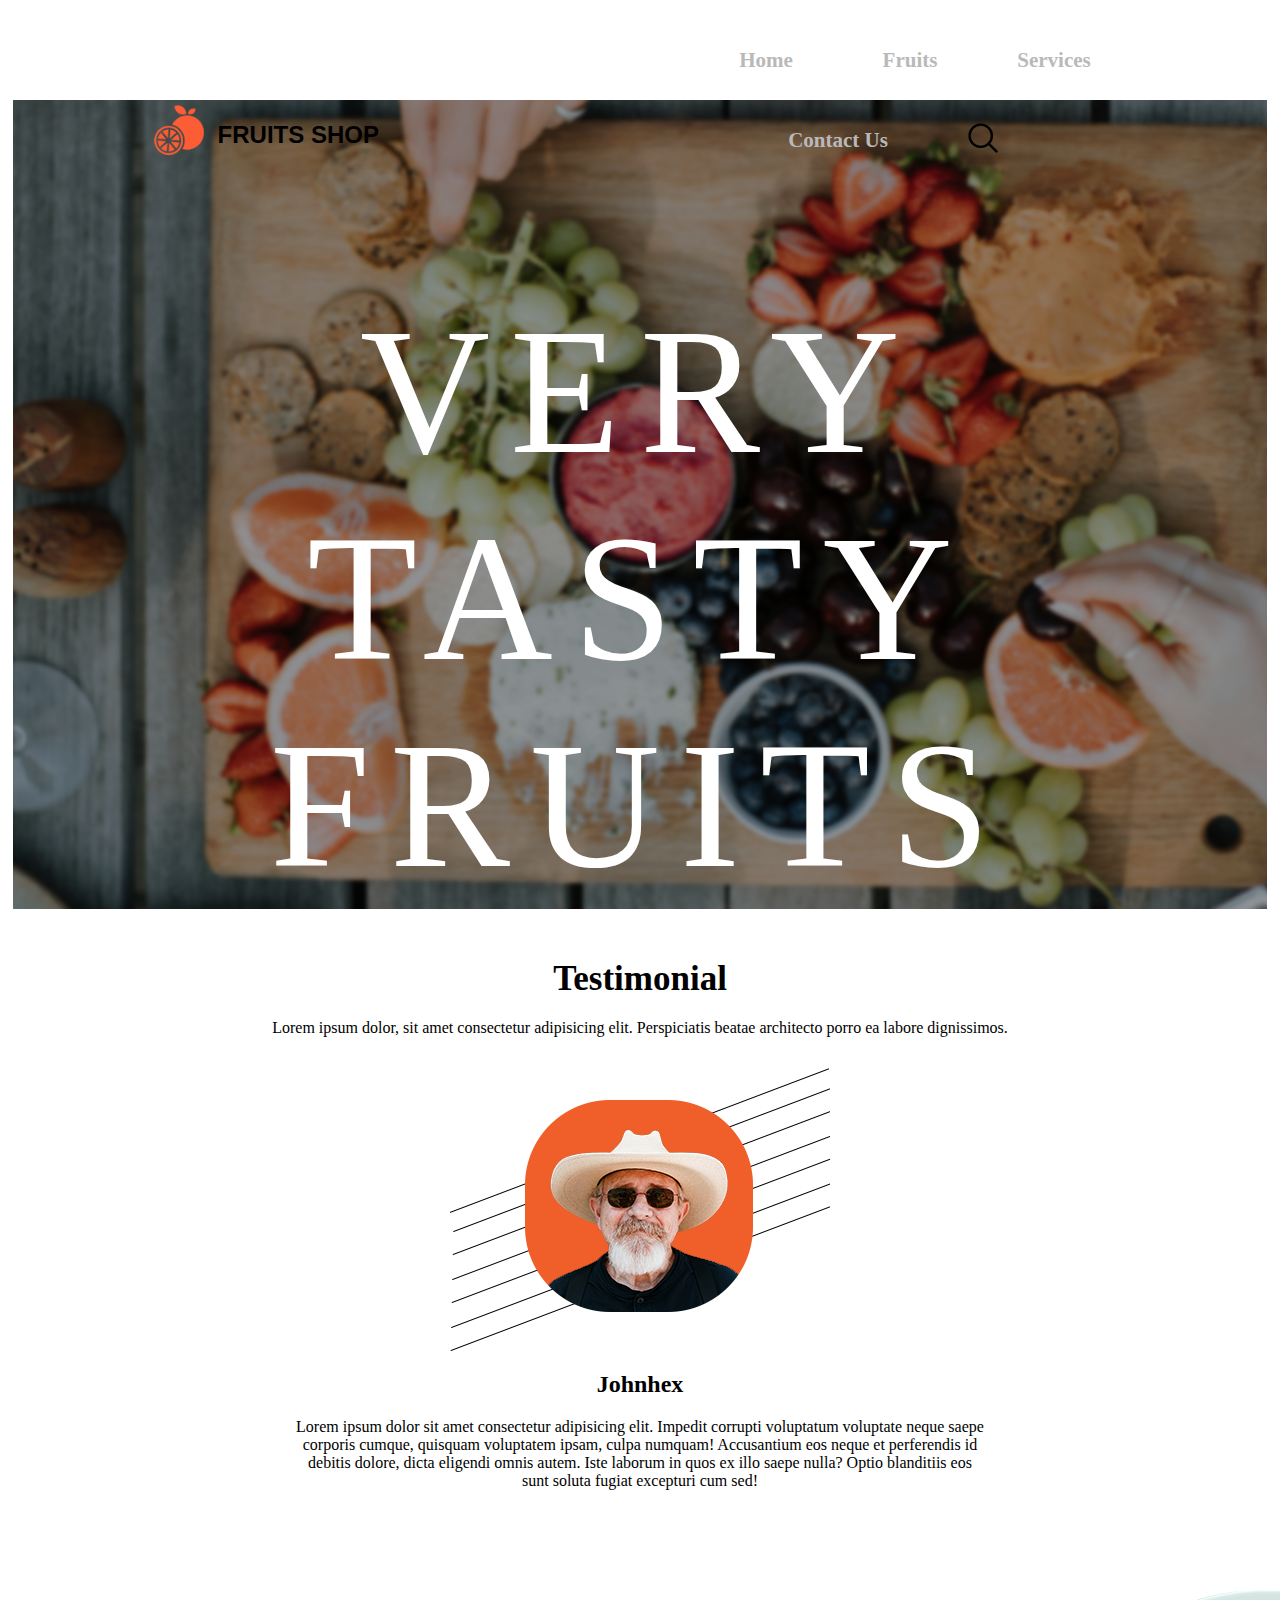
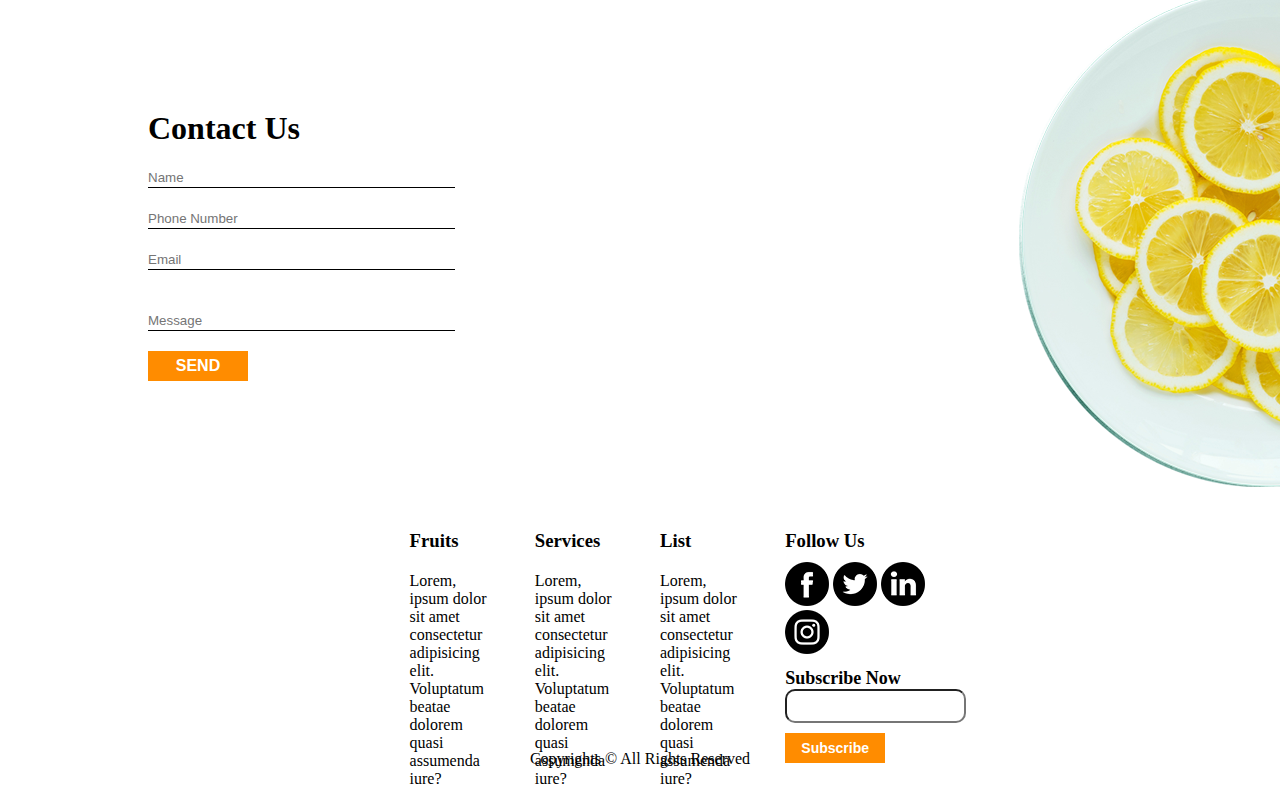
==== pages/contact_us.html @ a21985bc "Fruits-Shop" ====
<!DOCTYPE html>
<html lang="en">
<head>
    <meta charset="UTF-8">
    <meta name="viewport" content="width=device-width, initial-scale=1.0">
    <link rel="stylesheet" href="/styles/main.css">
    <title>ITI Project | Services Page</title>
</head>
<body>
    <section class="nav-bar">
        <div id="nav-bar-left-logo">
            <img src="/images/logo.png" alt="logo.png">
            <h1>FRUITS SHOP</h1>
        </div>
        <div id="nav-bar-middle-buttons">
            <ul>
                <li><a href="/pages/index.html">Home</a></li>
                <li><a href="/pages/fruits.html">Fruits</a></li>
                <li><a href="/pages/services.html">Services</a></li>
                <li><a href="/pages/contact_us.html">Contact Us</a></li>
                <li><img src="/images/search.png" alt=""></li>
            </ul>
        </div>
    </section>
    <section class="fourth-section" id="fourth-section">
        <h1>VERY TASTY FRUITS</h1>
    </section>
    <section class="fifth-section" id="fifth-section">
        <h1>Testimonial</h1>
        <p>Lorem ipsum dolor, sit amet consectetur adipisicing elit. Perspiciatis beatae architecto porro ea labore dignissimos.</p>
        <img src="/images/client.png" alt="client.png">
        <h2>Johnhex</h2>
        <p>Lorem ipsum dolor sit amet consectetur adipisicing elit. Impedit corrupti voluptatum voluptate neque saepe corporis cumque, quisquam voluptatem ipsam, culpa numquam! Accusantium eos neque et perferendis id debitis dolore, dicta eligendi omnis autem. Iste laborum in quos ex illo saepe nulla? Optio blanditiis eos sunt soluta fugiat excepturi cum sed!</p>
    </section>
    <section class="sixth-section" id="sixth-section">
       <div  id="contact-us-dialog">
        <form action="index.html" method="post">
            <h1>Contact Us</h1>
            <input type="text" name="name" placeholder="Name">
            <input type="text" name="phone" placeholder="Phone Number">
            <input type="email" name="email" placeholder="Email">
            <input type="text" name="message" placeholder="Message">
            <input type="submit" value="SEND">
        </form>
       </div>
        <div id="section-image">
            <img src="/images/orange-dish.png" alt="orange-dish.png">
        </div>
    </section>
    <section class="pg-footer" id="pg-footer">
        <div id="pg-footer-card">
            <h3>Fruits</h3>
            <p>Lorem, ipsum dolor sit amet consectetur adipisicing elit. 
                Voluptatum beatae dolorem quasi assumenda iure?</p>
        </div>
        <div id="pg-footer-card">
            <h3>Services</h3>
            <p>Lorem, ipsum dolor sit amet consectetur adipisicing elit. 
                Voluptatum beatae dolorem quasi assumenda iure?</p>
        </div>
        <div id="pg-footer-card">
            <h3>List</h3>
            <p>Lorem, ipsum dolor sit amet consectetur adipisicing elit. 
                Voluptatum beatae dolorem quasi assumenda iure?</p>
        </div>
       <div id="pg-footer-card">
            <h3>Follow Us</h3>
            <div id="contact-details-icons">
                <img src="/images/fb.png" alt="fb.png">
                <img src="/images/twitter.png" alt="twitter.png">
                <img src="/images/linkedin.png" alt="linkedin.png">
                <img src="/images/instagram.png" alt="instagram.png">
            </div>
            <form action="index.html" method="post">
                <label for="client_Name">Subscribe Now</label>
                <input type="text" name="client_Name" id="client_Name">
                <input type="submit" value="Subscribe">
            </form>
       </div>
    </section>
    <p id="copyrights">Copyrights © All Rights Reserved</p>

</body>
</html>
---- styles/main.css ----
*{
    padding: 0;
    margin: 0;
}
.nav-bar {
    position: absolute;
    top: 0;
    left: 0;
    width: 100%;
    height: 75px;
}

.nav-bar #nav-bar-left-logo {
    width: 30%;
    height: 100%;
    display: inline-block;
    direction: ltr;
}

.nav-bar #nav-bar-left-logo img {
    vertical-align: middle; 
    margin-left: 40%; 
    width: 50px;
    margin-top: 20px;
}

.nav-bar #nav-bar-left-logo h1 {
    display: inline-block; 
    vertical-align: middle; 
    margin: 0;
    margin-left: 10px; 
    font-size: 24px; 
    font-family: Arial, sans-serif;
    margin-top: 30px;
}
.nav-bar #nav-bar-middle-buttons{
    display: inline-block;
    height: 100%;
    width: 40%;
    margin-left: 20%;
    text-align: center;
}
.nav-bar #nav-bar-middle-buttons ul{
    vertical-align: middle;
    list-style-type: none;
}
.nav-bar #nav-bar-middle-buttons ul li{
    vertical-align: middle;
    display: inline-block;
    margin-top: 40px;
    width: 120px;
    height: 40px;
    line-height: 40px;
    margin-left: 20px;
    border-radius: 15px;
    text-decoration: none;
}
.nav-bar #nav-bar-middle-buttons ul li a{
    text-decoration: none;
    color: rgb(186, 185, 185);
    font-weight: bold;
    font-size: 21px;
}
.nav-bar #nav-bar-middle-buttons ul li:hover{
    background-color: rgb(229, 214, 245);
    cursor: pointer;
}
.nav-bar #nav-bar-middle-buttons ul li:hover:last-child{
    background-color: white;
    cursor:default;
}
#first-section-container{
    width: 1400px;
    min-height: 700px;
    background-color: rgb(240, 238, 238,0.8);
    margin-top: 120px;
    margin-left: 13%;
    box-shadow: 2px 2px 30px rgb(126, 126, 126);
    position: relative;
    top: 10px;
}
#first-section-container-left{
    display: inline-block;
    width: 50%;
    height: 100%;
}
#first-section-container-left h1{
    margin-top: 25%;
    margin-left: 15%;
    font-size: 40px;
    font-family: 'tahoma';
}
#first-section-container-left p{
    margin-top: 50px;
    margin-left: 15%;
    width: 55%;
}
#first-section-container-left input[type='button']{
    margin-top: 60px;
    margin-left: 15%;
    width: 150px;
    height: 40px;
    border: none;
    color: white;
    background-color: rgb(255, 115, 15);
    font-size: 18px;
    font-weight: bold;
}
#first-section-container-left input[type='button']:hover{
    cursor: pointer;
}
#first-section-container-left input[value='Contact Us']{
    margin-left: 20px;
    background-color: black;
}
#first-section-container-right{
    width: 30%;
    height: 100%;
    display: inline-block;
    position:absolute;
   }
   #first-section-container-right img{
    margin-top: 20%;
    margin-left: 10%;
   }
.second-section{
    margin-top: 100px;
}
   #second-section-header{
    margin-top: 100px;
    width: 90%;
    min-height: 60vh;
    text-align: center;
    margin: 50px auto;
    overflow: hidden;
}
#second-section-header h1,p{
    text-align: center;
    margin-bottom: 15px;
}
#second-section-header h1{
    font-size: 35px;
}
#second-section-service-card{
    display: inline-block;
    width: 20%; 
    height: 350px;
    border: 1px solid black;
    margin: 10px; 
    box-sizing: border-box; 
    vertical-align: top;

}
#second-section-service-card:last-child {
    margin-right: 0;
}
#second-section-service-card:hover{
    border-top: 8px solid rgb(241, 180, 12);
    cursor: pointer;
}
#second-section-service-card img,h3,p{
    margin-top: 20px;
}
#second-section-service-card h3{
    color: rgb(255, 145, 0);
}
#second-section-service-card p{
    width: 90%;
    margin-left: 5%;
}
#first-section-container-bottom{
    margin-top: 25px;
}
#first-section-container-bottom button{
    background-color: black;
    width: 120px;
    height: 45px;
    font-size: 16px;
    font-weight: bold;
    color: white;
    outline: none;
}
#first-section-container-bottom button:hover{
    cursor: pointer;
    background-color: rgb(245, 113, 31);
    border: none;
}
.third-section{
    width: 100%;
    min-height: 100vh;
    text-align: center;
    margin-top: 100px;
}
.third-section h1{
    font-size: 35px;
}
  #third-section-buy-card{
    margin-top: 50px;
    width: 85%;
    height: 200px;
    margin-left: 7.5%;
  }
  #third-section-buy-card-left{
    width: 60%;
    height: 100%;
    text-align: left;
    display: inline-block;
  }
  #third-section-buy-card-left h1,#third-section-buy-card-left p{
    text-align: left;
    width: 90%;
  }
  #third-section-buy-card-left button{
    color: white;
    background-color: black;
    width: 110px;
    height: 40px;
    outline: none;
    border: none;
    font-weight: bold;
    font-size: 14px;
  }
  #third-section-buy-card-left button:hover{
    cursor: pointer;
    background-color: darkorange;
  }
  #third-section-buy-card-right{
    display: inline-block;
    width: 25%;
    height: 90%;
}
#third-section-buy-card-right img{
    width: 50%;
    height: 90%;
    object-fit: fill;
}
.fourth-section{
    width: 98%;
    margin-left: 1%;
    min-height: 85vh;
    background-image: url('/images/tasty.png');
    background-size: cover;
    background-position: center;
    background-repeat: no-repeat;
    text-align: center;
    margin-top: 100px;
}
.fourth-section h1{
    display: inline-block;
    color: white;
    margin-top: 15%;
    font-size: 180px;
    font-family: 'Impact';
    letter-spacing: 20px;
    font-weight: 500;
} 
.fifth-section{
    width: 90%;
    margin-left: 5%;
    text-align: center;
    margin-top: 50px;
}
.fifth-section h1{
    font-size: 35px;
}
.fifth-section p:last-child{
    width: 60%;
    margin-left: 20%;
}
.sixth-section{
    width: 100%;
    min-height: 40vh;
    margin-top: 100px;
    
}
#contact-us-dialog{
    margin-top: 100px;
    float: left;
    width: 60%;
    min-height: 40vh;
    margin-left: 10%;
}
#contact-us-dialog h1{
    margin-top: 20px;
    margin-left: 20px;
}
#contact-us-dialog input{
    display: block;
    margin-top: 20px;
    width: 40%;
    outline: none;
    border: none;
    margin-left: 20px;
    border-bottom: 1px solid black;
    height: 20px;
}
#contact-us-dialog input[name='message']{
    margin-top: 40px;
}
#contact-us-dialog input:focus{
    border-bottom: 2px solid darkorange;
}
#contact-us-dialog input[type='submit']{
    border: none;
    outline: none;
    width: 100px;
    height: 30px;
    font-weight: bold;
    font-size: 16px;
    background-color: darkorange;
    color: white;
}
#contact-us-dialog input[type='submit']:hover{
    background-color: darkblue;
    color: white;
    cursor: pointer;
}
#section-image{
    float: left;
    width: 30%; 
    height: 100px;
    text-align: right;
}
.pg-footer{
    margin-top: 150px;
    width: 100%;
    position: absolute;
    text-align: center;
  }
  .pg-footer h6{
    font-size: 14px;
    margin-bottom: 0;
  }
  .pg-footer{
    width: 90%;
    margin-left: 5%;
    height: 250px;
}
#pg-footer-card{
    float: left;
    width: 10%;
    height: 27vh;
    margin-top: 10px;
    text-align: left;
    margin-right: 10px;
}
#pg-footer-card:first-child{
    margin-left: 30%;
}
#pg-footer-card:last-child{
    width: 15%;
}
#pg-footer-card p{
    text-align: left;
    width: 70%;
}
#pg-footer-card #contact-details-icons{
    margin-bottom: 10px;
    margin-top: 10px;
}
#pg-footer-card #contact-details-icons img:hover{
    cursor: pointer;
}
#pg-footer-card:last-child form label{
    color: black;
    font-weight: bold;
    font-size: 18px;
}
#pg-footer-card:last-child form input[type='text']{
    display: block;
    outline: none;
    height: 30px;
    border-radius: 10px;
    margin-bottom: 10px;
}
#pg-footer-card:last-child form input[type='submit']{
    display: block;
    outline: none;
    height: 30px;
    width: 100px;
    background-color: darkorange;
    border: none;
    font-weight: bold;
    font-size: 14px;
    color: white;
}
#copyrights{
    margin-top: 400px;
    width: 100%;
}
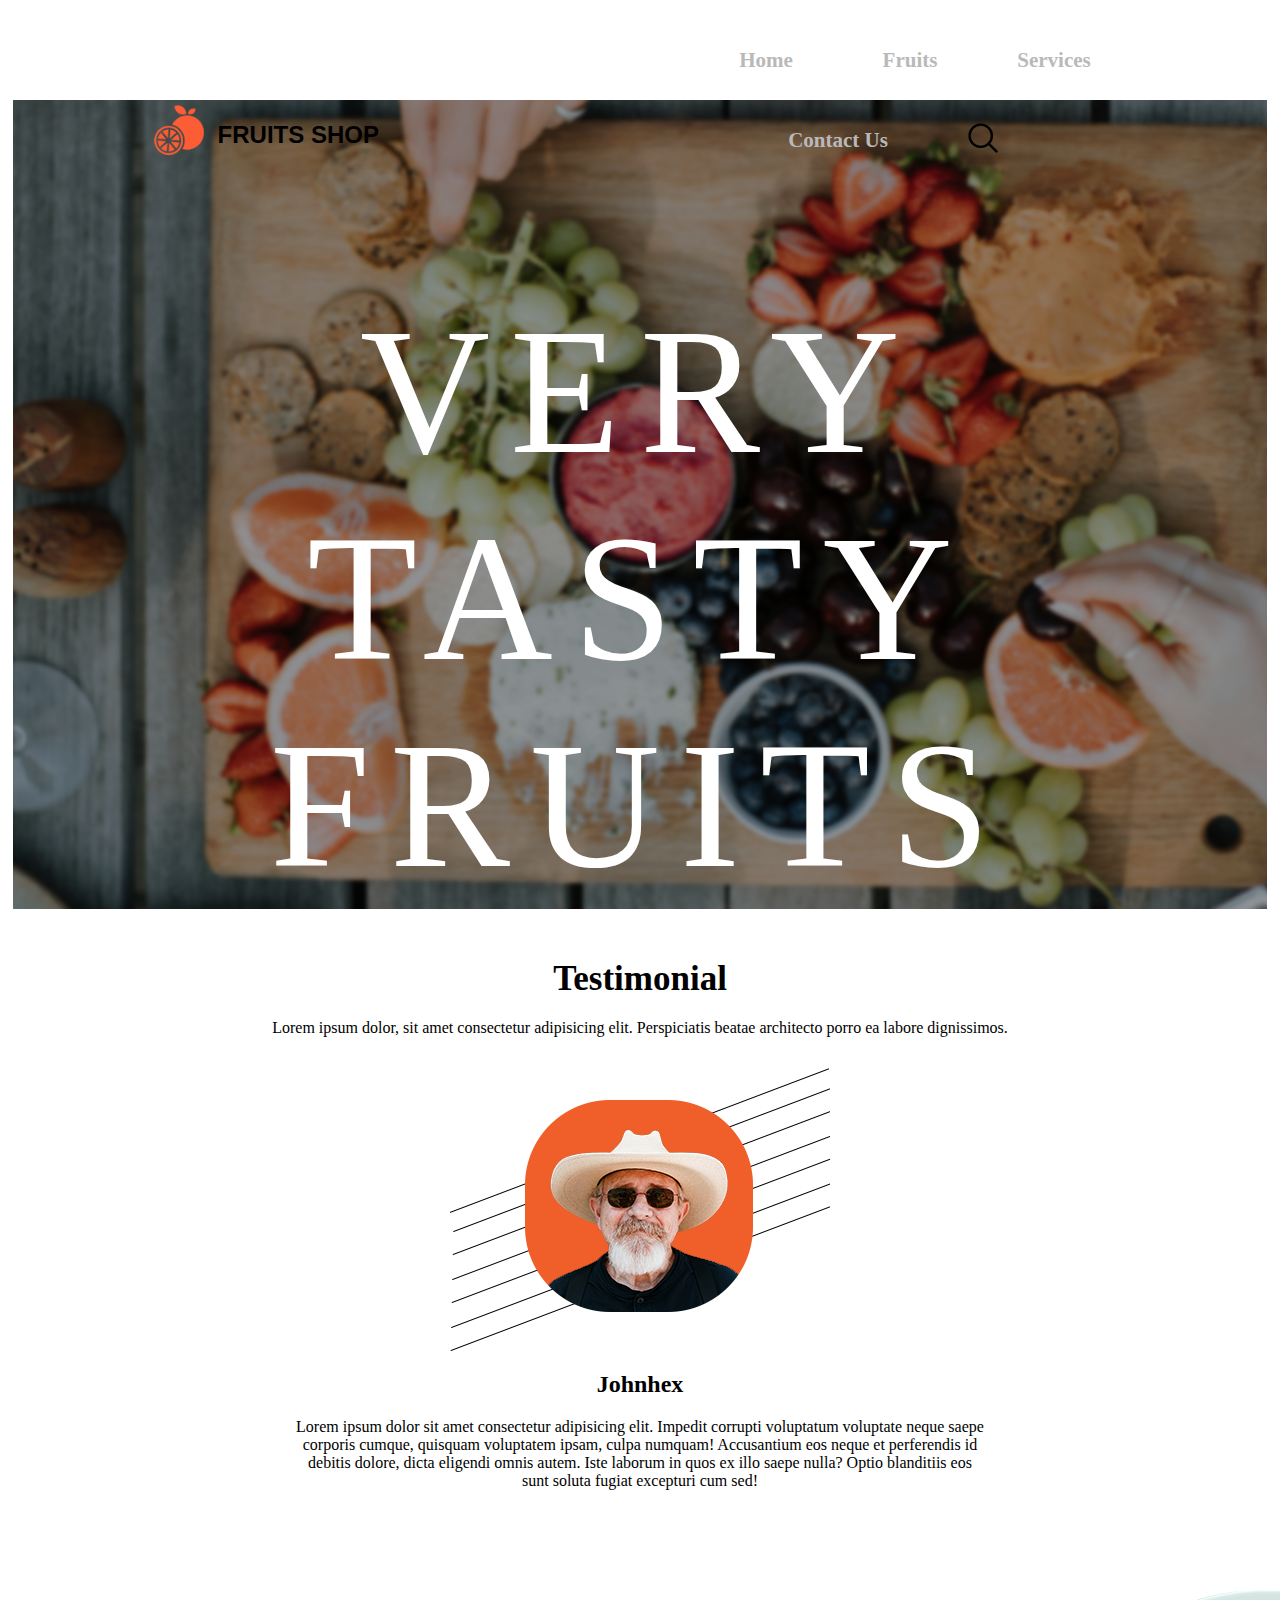
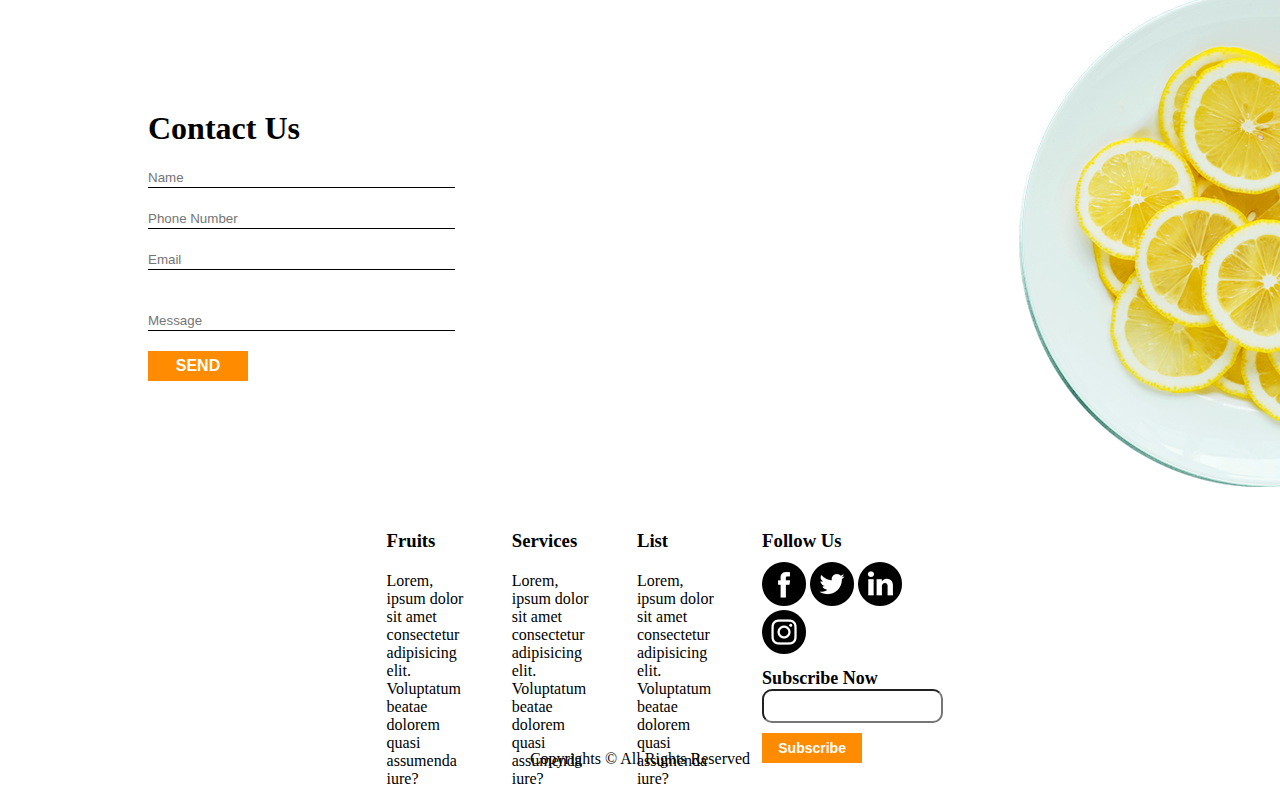
==== commit 9e3c4bb1: "29112024-Update" ====
--- a/pages/contact_us.html
+++ b/pages/contact_us.html
@@ -3,22 +3,22 @@
 <head>
     <meta charset="UTF-8">
     <meta name="viewport" content="width=device-width, initial-scale=1.0">
-    <link rel="stylesheet" href="/styles/main.css">
+    <link rel="stylesheet" href="../styles/main.css">
     <title>ITI Project | Services Page</title>
 </head>
 <body>
     <section class="nav-bar">
         <div id="nav-bar-left-logo">
-            <img src="/images/logo.png" alt="logo.png">
+            <img src="../images/logo.png" alt="logo.png">
             <h1>FRUITS SHOP</h1>
         </div>
         <div id="nav-bar-middle-buttons">
             <ul>
-                <li><a href="/pages/index.html">Home</a></li>
-                <li><a href="/pages/fruits.html">Fruits</a></li>
-                <li><a href="/pages/services.html">Services</a></li>
-                <li><a href="/pages/contact_us.html">Contact Us</a></li>
-                <li><img src="/images/search.png" alt=""></li>
+                <li><a href="../index.html">Home</a></li>
+                <li><a href="../pages/fruits.html">Fruits</a></li>
+                <li><a href="../pages/services.html">Services</a></li>
+                <li><a href="../pages/contact_us.html">Contact Us</a></li>
+                <li><img src="../images/search.png" alt=""></li>
             </ul>
         </div>
     </section>
@@ -28,7 +28,7 @@
     <section class="fifth-section" id="fifth-section">
         <h1>Testimonial</h1>
         <p>Lorem ipsum dolor, sit amet consectetur adipisicing elit. Perspiciatis beatae architecto porro ea labore dignissimos.</p>
-        <img src="/images/client.png" alt="client.png">
+        <img src="../images/client.png" alt="client.png">
         <h2>Johnhex</h2>
         <p>Lorem ipsum dolor sit amet consectetur adipisicing elit. Impedit corrupti voluptatum voluptate neque saepe corporis cumque, quisquam voluptatem ipsam, culpa numquam! Accusantium eos neque et perferendis id debitis dolore, dicta eligendi omnis autem. Iste laborum in quos ex illo saepe nulla? Optio blanditiis eos sunt soluta fugiat excepturi cum sed!</p>
     </section>
@@ -44,7 +44,7 @@
         </form>
        </div>
         <div id="section-image">
-            <img src="/images/orange-dish.png" alt="orange-dish.png">
+            <img src="../images/orange-dish.png" alt="orange-dish.png">
         </div>
     </section>
     <section class="pg-footer" id="pg-footer">
@@ -66,10 +66,10 @@
        <div id="pg-footer-card">
             <h3>Follow Us</h3>
             <div id="contact-details-icons">
-                <img src="/images/fb.png" alt="fb.png">
-                <img src="/images/twitter.png" alt="twitter.png">
-                <img src="/images/linkedin.png" alt="linkedin.png">
-                <img src="/images/instagram.png" alt="instagram.png">
+                <img src="../images/fb.png" alt="fb.png">
+                <img src="../images/twitter.png" alt="twitter.png">
+                <img src="../images/linkedin.png" alt="linkedin.png">
+                <img src="../images/instagram.png" alt="instagram.png">
             </div>
             <form action="index.html" method="post">
                 <label for="client_Name">Subscribe Now</label>
--- a/styles/main.css
+++ b/styles/main.css
@@ -238,7 +238,7 @@
     width: 98%;
     margin-left: 1%;
     min-height: 85vh;
-    background-image: url('/images/tasty.png');
+    background-image: url('../images/tasty.png');
     background-size: cover;
     background-position: center;
     background-repeat: no-repeat;
@@ -345,7 +345,7 @@
     margin-right: 10px;
 }
 #pg-footer-card:first-child{
-    margin-left: 30%;
+    margin-left: 28%;
 }
 #pg-footer-card:last-child{
     width: 15%;
